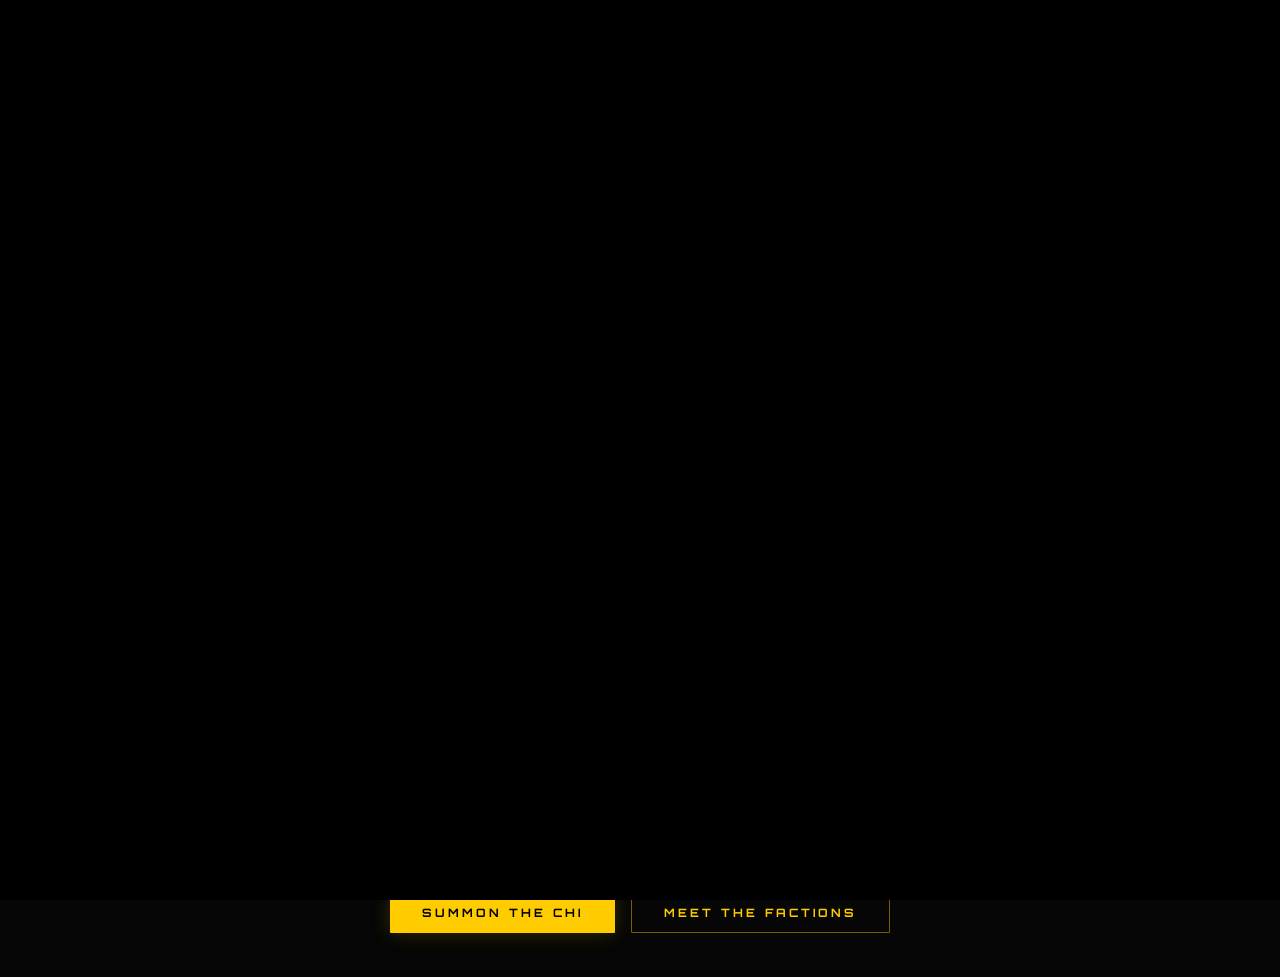
==== index.html @ ce6b32f4 "Add files via upload" ====
<!DOCTYPE html>
<html lang="en">

<head>
    <meta charset="UTF-8">
    <meta name="viewport" content="width=device-width, initial-scale=1.0">
    <title>Iron Fist | The Immortal Weapon</title>
    <link rel="icon" type="image/png" href="Assets\iron-fist-icon-4.png">
    <link rel="stylesheet" href="css/style.css">

    <style>
        /* ── Hero ── */
        .hero {
            position: relative;
            height: 100vh;
            display: flex;
            align-items: center;
            justify-content: center;
            text-align: center;
            overflow: hidden;
            background: #050605;
        }

        /* Subtle radial glow behind the fist */
        .hero::before {
            content: '';
            position: absolute;
            inset: 0;
            background: radial-gradient(ellipse 60% 50% at 50% 55%,
                    rgba(255, 204, 0, 0.07) 0%,
                    transparent 70%);
            pointer-events: none;
            z-index: 0;
        }

        /* ── Fist emblem ── */
        .fist-wrap {
            position: relative;
            width: clamp(130px, 22vw, 200px);
            height: clamp(130px, 22vw, 200px);
            margin: 0 auto 2rem;
        }

        /* Rotating ring */
        .fist-ring {
            position: absolute;
            inset: 0;
            border-radius: 50%;
            border: 1.5px solid rgba(255, 204, 0, 0.35);
            animation: spinRing 18s linear infinite;
        }

        .fist-ring::before {
            content: '';
            position: absolute;
            top: -4px;
            left: 50%;
            transform: translateX(-50%);
            width: 8px;
            height: 8px;
            border-radius: 50%;
            background: var(--primary-gold);
            box-shadow: 0 0 12px var(--primary-gold);
        }

        @keyframes spinRing {
            to {
                transform: rotate(360deg);
            }
        }

        /* Inner glow disc */
        .fist-disc {
            position: absolute;
            inset: 12px;
            border-radius: 50%;
            background: radial-gradient(circle, rgba(255, 204, 0, 0.10) 0%, rgba(5, 6, 5, 0.95) 65%);
            border: 1px solid rgba(255, 204, 0, 0.15);
            display: flex;
            align-items: center;
            justify-content: center;
        }

        /* SVG fist icon */
        .fist-svg {
            width: 52%;
            height: 52%;
            filter: drop-shadow(0 0 14px rgba(255, 204, 0, 0.55));
            animation: fistPulse 3.5s ease-in-out infinite;
        }

        @keyframes fistPulse {

            0%,
            100% {
                filter: drop-shadow(0 0 10px rgba(255, 204, 0, 0.4));
                transform: scale(1);
            }

            50% {
                filter: drop-shadow(0 0 22px rgba(255, 204, 0, 0.75));
                transform: scale(1.04);
            }
        }

        /* ── Hero content ── */
        .hero-content {
            position: relative;
            z-index: 2;
            max-width: 680px;
            padding: 2rem 1.5rem;
        }

        .hero-eyebrow {
            font-family: var(--font-heading);
            font-size: clamp(0.6rem, 1.5vw, 0.75rem);
            letter-spacing: 10px;
            color: var(--primary-gold);
            text-transform: uppercase;
            opacity: 0;
            animation: riseIn 1s 0.2s ease-out forwards;
            margin-bottom: 0.6rem;
        }

        .hero-text-logo {
            font-family: var(--font-heading);
            color: transparent;
            font-weight: 900;
            font-size: clamp(4.5rem, 13vw, 10rem);
            margin: 0 auto;
            display: inline-block;
            -webkit-text-stroke: 2px var(--primary-gold);
            text-shadow: 0 0 20px rgba(255, 204, 0, 0.5), 0 0 50px rgba(255, 204, 0, 0.3);
            line-height: 0.88;
            letter-spacing: 4px;
            transform: perspective(500px) translateZ(40px);
            transition: all 0.3s ease;
            opacity: 0;
            animation: riseIn 1s 0.5s ease-out forwards;
            margin-bottom: 0.2rem;
        }

        .hero-text-logo:hover {
            color: var(--primary-gold);
            filter: drop-shadow(0 0 30px var(--primary-gold)) brightness(1.2);
            -webkit-text-stroke: 0px;
        }

        .glow-text {
            animation: riseIn 1s 0.5s ease-out forwards, glow 1.6s ease-in-out infinite alternate;
        }

        @keyframes glow {
            from {
                text-shadow: 0 0 3px rgba(255, 220, 0, 0.9),
                    0 0 8px rgba(255, 204, 0, 0.6),
                    0 0 18px rgba(255, 190, 0, 0.35);
            }

            to {
                text-shadow: 0 0 2px rgba(255, 204, 0, 0.3),
                    0 0 5px rgba(180, 140, 0, 0.15);
            }
        }

        .hero-tagline {
            font-family: var(--font-body);
            font-size: clamp(0.85rem, 1.8vw, 1rem);
            color: #a0a8a0;
            letter-spacing: 3px;
            text-transform: uppercase;
            opacity: 0;
            animation: riseIn 1s 0.8s ease-out forwards;
            margin-bottom: 1.8rem;
        }

        .hero-divider {
            width: 48px;
            height: 1px;
            background: var(--primary-gold);
            margin: 1.4rem auto;
            opacity: 0;
            animation: riseIn 1s 1s ease-out forwards;
            box-shadow: 0 0 8px rgba(255, 204, 0, 0.5);
        }

        .hero-desc {
            font-family: var(--font-body);
            font-size: clamp(0.9rem, 1.6vw, 1.05rem);
            color: #757d75;
            line-height: 1.75;
            max-width: 520px;
            margin: 0 auto 2.2rem;
            opacity: 0;
            animation: riseIn 1s 1.2s ease-out forwards;
        }

        .cta-group {
            display: flex;
            gap: 1rem;
            justify-content: center;
            flex-wrap: wrap;
            opacity: 0;
            animation: riseIn 1s 1.5s ease-out forwards;
        }

        @keyframes riseIn {
            from {
                opacity: 0;
                transform: translateY(16px);
            }

            to {
                opacity: 1;
                transform: translateY(0);
            }
        }

        /* Slim clean buttons */
        .btn-slim {
            display: inline-flex;
            align-items: center;
            gap: 0.5rem;
            padding: 0.7rem 2rem;
            font-family: var(--font-heading);
            font-size: 0.72rem;
            font-weight: 700;
            letter-spacing: 3px;
            text-transform: uppercase;
            border-radius: 1px;
            cursor: pointer;
            transition: all 0.3s ease;
        }

        .btn-gold {
            background: var(--primary-gold);
            color: #000;
            border: none;
            box-shadow: 0 0 20px rgba(255, 204, 0, 0.2);
        }

        .btn-gold:hover {
            background: #ffe040;
            box-shadow: 0 0 30px rgba(255, 204, 0, 0.5);
            transform: translateY(-2px);
        }

        .btn-ghost {
            background: transparent;
            color: var(--primary-gold);
            border: 1px solid rgba(255, 204, 0, 0.45);
        }

        .btn-ghost:hover {
            background: rgba(255, 204, 0, 0.06);
            border-color: var(--primary-gold);
            transform: translateY(-2px);
        }

        /* ── Mobile ── */
        @media (max-width: 600px) {
            .hero-title {
                font-size: clamp(3.5rem, 20vw, 6rem);
            }

            .cta-group {
                flex-direction: column;
                align-items: center;
            }

            .btn-slim {
                width: 220px;
                justify-content: center;
            }
        }
    </style>
</head>

<body>

    <div id="intro-loader">
        <video id="intro-video" autoplay muted playsinline>
            <source src="Assets\IRONFIST LOGO INTRO.mp4" type="video/mp4">
        </video>
    </div>

    <nav>
        <div class="nav-container">
            <a href="index.html" class="nav-logo-link">
                <img src="Assets\iron-fist-icon-4.png" width="60" height="42" alt="Site Logo" class="logo">
            </a>
            <button class="hamburger" id="hamburger" aria-label="Toggle navigation">
                <span></span><span></span><span></span>
            </button>
            <ul class="nav-links" id="nav-links">
                <li><a href="index.html" class="active">Home</a></li>
                <li><a href="the origin.html">Origin</a></li>
                <li><a href="characters.html">Factions</a></li>
                <li><a href="the war.html">War</a></li>
                <li><a href="the lore.html">Lore</a></li>
            </ul>
        </div>
    </nav>
    <br>
    <br>
    <br>

    <header class="hero">
        <div class="hero-content">

            <!-- Fist Emblem -->
            <div class="fist-wrap">
                <div class="fist-ring"></div>
                <div class="fist-disc">
                    <!-- Chi Power Fist: fist + radiating energy rays + chi core -->
                    <svg class="fist-svg" viewBox="0 0 100 100" xmlns="http://www.w3.org/2000/svg">
                        <defs>
                            <radialGradient id="chiCore" cx="50%" cy="50%" r="50%">
                                <stop offset="0%" stop-color="#fff9c4" stop-opacity="1" />
                                <stop offset="40%" stop-color="#ffcc00" stop-opacity="0.9" />
                                <stop offset="100%" stop-color="#ff8800" stop-opacity="0" />
                            </radialGradient>
                        </defs>

                        <!-- Energy rays radiating outward (8 directions) -->
                        <g stroke="#ffcc00" stroke-linecap="round" opacity="0.55">
                            <line x1="50" y1="50" x2="50" y2="6" stroke-width="1.2" />
                            <line x1="50" y1="50" x2="50" y2="94" stroke-width="1.2" />
                            <line x1="50" y1="50" x2="6" y2="50" stroke-width="1.2" />
                            <line x1="50" y1="50" x2="94" y2="50" stroke-width="1.2" />
                            <line x1="50" y1="50" x2="21" y2="21" stroke-width="0.8" opacity="0.4" />
                            <line x1="50" y1="50" x2="79" y2="21" stroke-width="0.8" opacity="0.4" />
                            <line x1="50" y1="50" x2="21" y2="79" stroke-width="0.8" opacity="0.4" />
                            <line x1="50" y1="50" x2="79" y2="79" stroke-width="0.8" opacity="0.4" />
                        </g>

                        <!-- Short inner burst lines (closer energy) -->
                        <g stroke="#ffe040" stroke-linecap="round" opacity="0.7">
                            <line x1="50" y1="50" x2="50" y2="22" stroke-width="2" />
                            <line x1="50" y1="50" x2="50" y2="78" stroke-width="2" />
                            <line x1="50" y1="50" x2="22" y2="50" stroke-width="2" />
                            <line x1="50" y1="50" x2="78" y2="50" stroke-width="2" />
                            <line x1="50" y1="50" x2="29" y2="29" stroke-width="1.5" />
                            <line x1="50" y1="50" x2="71" y2="29" stroke-width="1.5" />
                            <line x1="50" y1="50" x2="29" y2="71" stroke-width="1.5" />
                            <line x1="50" y1="50" x2="71" y2="71" stroke-width="1.5" />
                        </g>

                        <!-- Fist body (fingers) -->
                        <rect x="32" y="28" width="8.5" height="20" rx="3.5" fill="#ffcc00" />
                        <rect x="42" y="24" width="8.5" height="24" rx="3.5" fill="#ffcc00" />
                        <rect x="52" y="26" width="8.5" height="22" rx="3.5" fill="#ffcc00" />
                        <rect x="62" y="30" width="8" height="18" rx="3.5" fill="#ffcc00" />

                        <!-- Palm -->
                        <rect x="28" y="44" width="46" height="22" rx="4" fill="#ffcc00" />

                        <!-- Thumb -->
                        <rect x="18" y="48" width="13" height="10" rx="4" fill="#ffcc00" />

                        <!-- Knuckle grooves -->
                        <g stroke="#050605" stroke-width="1.2">
                            <line x1="38" y1="44" x2="38" y2="51" />
                            <line x1="47" y1="44" x2="47" y2="51" />
                            <line x1="57" y1="44" x2="57" y2="51" />
                            <line x1="66" y1="44" x2="66" y2="51" />
                        </g>

                        <!-- Chi core glow on knuckle face -->
                        <ellipse cx="50" cy="48" rx="14" ry="6" fill="url(#chiCore)" opacity="0.75" />
                    </svg>
                </div>
            </div>

            <p class="hero-eyebrow">The Immortal Weapon</p>
            <h1 class="hero-text-logo glow-text">IRON<br>FIST</h1>
            <br>
            <br>
            <p class="hero-tagline">Sworn Defender &middot; K'un-Lun &middot; Chi Warrior</p>
            <div class="hero-divider"></div>
            <p class="hero-desc">
                Danny Rand returns from the mystical city of K'un&#8209;Lun with the power of the Iron Fist &mdash;
                a weapon forged from chi. Now he faces the shadows threatening New York City.
            </p>

            <div class="cta-group">
                <button class="btn-slim btn-gold" onclick="window.location.href='the origin.html'">Summon the
                    Chi</button>
                <button class="btn-slim btn-ghost" onclick="window.location.href='characters.html'">Meet the
                    Factions</button>
            </div>
        </div>
    </header>

    <script src="js/main.js"></script>

    <script>
        window.addEventListener("load", () => {
            const loader = document.getElementById("intro-loader");
            const video = document.getElementById("intro-video");

            // 1. Switch to sessionStorage to allow the intro once per tab session
            if (sessionStorage.getItem("introPlayed") === "true") {
                if (loader) {
                    loader.style.display = "none"; // Hide immediately
                    loader.remove();
                }
                return;
            }

            // 2. Play intro normally
            if (video) {
                video.play().catch(error => {
                    // Browsers often block autoplay; if it fails, just remove the loader
                    console.log("Autoplay blocked or failed:", error);
                    loader.remove();
                });

                video.onended = () => {
                    loader.classList.add("fade-out");

                    setTimeout(() => {
                        loader.remove();
                        // 3. Mark as played for THIS session only
                        sessionStorage.setItem("introPlayed", "true");
                    }, 600);
                };
            } else {
                // Safety check: if no video found, remove loader so site isn't stuck
                if (loader) loader.remove();
            }
        });
    </script>

</body>

</html>
---- css/style.css ----
/* Google Fonts */
@import url('https://fonts.googleapis.com/css2?family=Orbitron:wght@700;900&family=Rajdhani:wght@400;600;700&display=swap');

:root {
    /* Color Palette - Iron Fist Theme */
    --primary-gold: #ffcc00;
    /* Chi Energy */
    --primary-gold-glow: rgba(255, 204, 0, 0.6);
    --secondary-green: #00ff66;
    /* Dragon magic */
    --bg-darker: #050605;
    /* Blackish green */
    --bg-dark: #0a0e0a;
    --text-light: #f0f4f0;
    --text-muted: #8a9c8a;

    /* Typography */
    --font-heading: 'Orbitron', sans-serif;
    --font-body: 'Rajdhani', sans-serif;

    /* Variables */
    --transition-fast: 0.2s ease;
    --transition-medium: 0.4s ease;
    --transition-slow: 0.8s ease-out;
}

* {
    margin: 0;
    padding: 0;
    box-sizing: border-box;
}

body {
    font-family: var(--font-body);
    background-color: var(--bg-darker);
    color: var(--text-light);
    line-height: 1.6;
    overflow-x: hidden;
    cursor: default;
}

/* Scrollbar Styling */
::-webkit-scrollbar {
    width: 10px;
}

::-webkit-scrollbar-track {
    background: var(--bg-darker);
}

::-webkit-scrollbar-thumb {
    background: #333;
    border-radius: 5px;
}

::-webkit-scrollbar-thumb:hover {
    background: var(--primary-gold);
    box-shadow: 0 0 10px var(--primary-gold);
}

::selection {
    background: var(--primary-gold-glow);
    color: #000;
}

/* Canvas background wrapper */
#particle-canvas {
    position: fixed;
    top: 0;
    left: 0;
    width: 100%;
    height: 100%;
    pointer-events: none;
    z-index: 1;
}

/* Typography styles */
h1,
h2,
h3,
h4,
h5,
h6 {
    font-family: var(--font-heading);
    letter-spacing: 2px;
    text-transform: uppercase;
}

a {
    text-decoration: none;
    color: inherit;
}

/* Container */
.container {
    max-width: 1200px;
    margin: 0 auto;
    padding: 0 2rem;
}

.btn {
    display: inline-block;
    padding: 1rem 2.5rem;
    font-family: var(--font-heading);
    font-size: 1.1rem;
    font-weight: 700;
    text-transform: uppercase;
    letter-spacing: 2px;
    background: var(--primary-gold);
    color: #000;
    border: none;
    border-radius: 2px;
    cursor: pointer;
    transition: var(--transition-medium);
    box-shadow: 0 0 15px rgba(255, 204, 0, 0.3);
    position: relative;
    overflow: hidden;
}

.btn:hover {
    transform: scale(1.05);
    box-shadow: 0 0 30px var(--primary-gold) !important;
    background: #ffe680;
}

.btn-outline {
    background: rgba(0, 0, 0, 0.5);
    border: 2px solid var(--primary-gold);
    color: var(--primary-gold);
}

.btn-outline:hover {
    background: var(--primary-gold);
    color: #000;
    box-shadow: 0 0 25px var(--primary-gold-glow);
}

/* ===================== NAVIGATION ===================== */
nav {
    position: fixed;
    top: 0;
    width: 100%;
    padding: 1rem 0;
    z-index: 1000;
    background: linear-gradient(to bottom, rgba(5, 6, 5, 0.97), rgba(5, 6, 5, 0.85));
    backdrop-filter: blur(10px);
    border-bottom: 2px solid rgba(255, 204, 0, 0.1);
}

.nav-container {
    max-width: 1200px;
    margin: 0 auto;
    display: flex;
    justify-content: space-between;
    align-items: center;
    padding: 0 2rem;
}

.nav-logo-link {
    display: flex;
    align-items: center;
    flex-shrink: 0;
}

.nav-logo,
.logo {
    height: 42px;
    width: auto;
    filter: drop-shadow(0 0 10px rgba(255, 204, 0, 0.5));
    transition: var(--transition-medium);
    mix-blend-mode: screen;
    object-fit: contain;
}

.nav-logo-link:hover .nav-logo,
.nav-logo-link:hover .logo {
    filter: drop-shadow(0 0 15px var(--primary-gold)) brightness(1.2);
    transform: scale(1.05);
}

.nav-links {
    list-style: none;
    display: flex;
    align-items: center;
    gap: 2rem;
    margin: 0;
    padding: 0;
}

.nav-links li a {
    font-family: var(--font-heading);
    font-size: 0.85rem;
    font-weight: 700;
    letter-spacing: 2px;
    text-transform: uppercase;
    color: var(--text-muted);
    transition: var(--transition-fast);
    padding-bottom: 5px;
    position: relative;
}

.nav-links li a.active,
.nav-links li a:hover {
    color: var(--primary-gold);
    text-shadow: 0 0 10px var(--primary-gold-glow);
}

.nav-links li a::after {
    content: '';
    position: absolute;
    bottom: 0;
    left: 0;
    width: 0;
    height: 2px;
    background: var(--primary-gold);
    transition: var(--transition-medium);
    box-shadow: 0 0 10px var(--primary-gold);
}

.nav-links li a.active::after,
.nav-links li a:hover::after {
    width: 100%;
}

/* Hamburger Button */
.hamburger {
    display: none;
    flex-direction: column;
    justify-content: center;
    align-items: center;
    gap: 5px;
    width: 38px;
    height: 38px;
    background: none;
    border: none;
    cursor: pointer;
    padding: 4px;
    z-index: 1100;
    flex-shrink: 0;
}

.hamburger span {
    display: block;
    width: 24px;
    height: 2px;
    background: var(--primary-gold);
    border-radius: 2px;
    transition: all 0.35s ease;
    box-shadow: 0 0 6px var(--primary-gold-glow);
}

/* Hamburger open state */
.hamburger.open span:nth-child(1) {
    transform: translateY(7px) rotate(45deg);
}

.hamburger.open span:nth-child(2) {
    opacity: 0;
    transform: scaleX(0);
}

.hamburger.open span:nth-child(3) {
    transform: translateY(-7px) rotate(-45deg);
}

/* Animations */
@keyframes fadeIn {
    from {
        opacity: 0;
        transform: translateY(20px);
    }

    to {
        opacity: 1;
        transform: translateY(0);
    }
}

.fade-in {
    animation: fadeIn 1s ease-out forwards;
    opacity: 0;
}

.delay-1 {
    animation-delay: 0.4s;
}

.delay-2 {
    animation-delay: 0.8s;
}

.delay-3 {
    animation-delay: 1.2s;
}

/* Chi Energy Pulse */
@keyframes chiPulse {
    0% {
        transform: scale(1);
        filter: brightness(1) drop-shadow(0 0 10px var(--primary-gold-glow));
    }

    50% {
        transform: scale(1.02);
        filter: brightness(1.3) drop-shadow(0 0 25px var(--primary-gold));
    }

    100% {
        transform: scale(1);
        filter: brightness(1) drop-shadow(0 0 10px var(--primary-gold-glow));
    }
}

.chi-active {
    animation: chiPulse 1.5s cubic-bezier(0.1, 0.7, 0.3, 1) both;
}

/* Utility */
.border-b {
    border-bottom: 1px solid rgba(255, 204, 0, 0.2);
}

.text-center {
    text-align: center;
}

/* ===================== MOBILE MEDIA QUERIES ===================== */
@media (max-width: 768px) {

    /* Navigation — mobile drawer */
    .hamburger {
        display: flex;
    }

    .nav-links {
        position: fixed;
        top: 0;
        right: -100%;
        width: min(280px, 80vw);
        height: 100vh;
        flex-direction: column;
        gap: 0;
        background: rgba(5, 6, 5, 0.98);
        border-left: 2px solid rgba(255, 204, 0, 0.15);
        padding: 100px 2rem 2rem;
        transition: right 0.4s cubic-bezier(0.4, 0, 0.2, 1);
        backdrop-filter: blur(20px);
    }

    .nav-links.open {
        right: 0;
    }

    .nav-links li {
        width: 100%;
        border-bottom: 1px solid rgba(255, 204, 0, 0.08);
    }

    .nav-links li a {
        display: block;
        padding: 1rem 0;
        font-size: 1rem;
        letter-spacing: 3px;
    }

    /* Hide logo li that's inside nav-links */
    .nav-links li:first-child {
        display: none;
    }

    /* Container padding on small screens */
    .container {
        padding: 0 1rem;
    }

    /* Buttons */
    .btn {
        font-size: 0.85rem;
        padding: 0.75rem 1.5rem;
        letter-spacing: 1px;
    }

    /* Page header */
    .page-header {
        padding-top: 100px !important;
        padding-bottom: 30px !important;
    }

    .page-header h1 {
        font-size: clamp(1.8rem, 8vw, 3rem) !important;
    }

    .page-header p {
        font-size: 0.95rem;
        padding: 0 1rem 1.5rem !important;
    }
}

@media (max-width: 480px) {
    .nav-container {
        padding: 0 1rem;
    }

    .btn {
        font-size: 0.78rem;
        padding: 0.65rem 1.2rem;
    }
}

#intro-loader {
    position: fixed;
    top: 0;
    left: 0;
    width: 100%;
    height: 100%;
    background: black;
    z-index: 9999;

    display: flex;
    justify-content: center;
    align-items: center;

    opacity: 1;
    transition: opacity 0.6s ease;

    overflow: hidden;
    /* 🔥 prevents scroll issues on mobile */
}

#intro-loader.fade-out {
    opacity: 0;
}

#intro-video {
    width: 100%;
    height: 100%;
    object-fit: cover;
    /* 🔥 KEY for responsiveness */
}

/* 🔥 Extra safety for mobile screens */
@media (max-width: 768px) {
    #intro-video {
        width: 100vw;
        height: 100vh;
        object-fit: cover;
    }
}
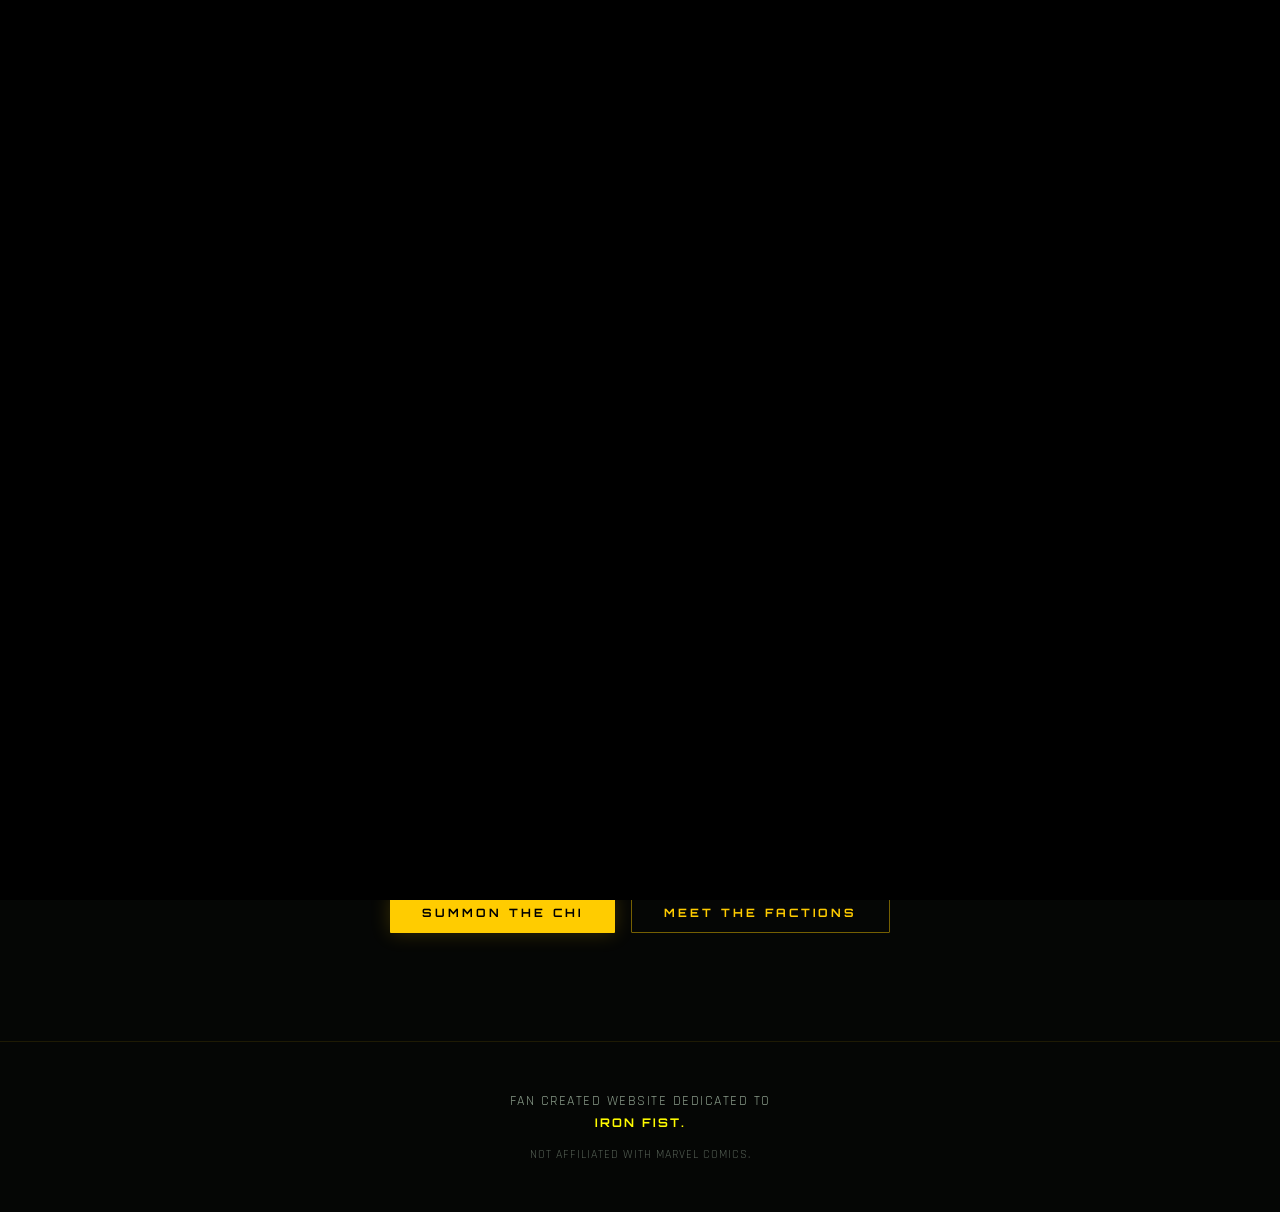
==== commit 6e6db060: "Add footer with disclaimer and fan site information" ====
--- a/index.html
+++ b/index.html
@@ -432,6 +432,13 @@
         });
     </script>
 
+        <footer>
+        <div class="footer-text">
+            Fan created website dedicated to <h5 style="color: #fffb00;">Iron Fist.</h5>
+            <span class="footer-disclaimer">Not affiliated with Marvel Comics.</span>
+        </div>
+    </footer>
+
 </body>
 
-</html>+</html>
--- a/css/style.css
+++ b/css/style.css
@@ -445,4 +445,33 @@
         height: 100vh;
         object-fit: cover;
     }
-}+}
+
+/* ===================== FOOTER ===================== */
+footer {
+    padding: 3rem 1rem;
+    text-align: center;
+    background: var(--bg-darker);
+    border-top: 1px solid rgba(255, 204, 0, 0.1);
+    margin-top: 4rem;
+    position: relative;
+    z-index: 2;
+}
+
+.footer-text {
+    font-family: var(--font-body);
+    font-size: 0.9rem;
+    color: var(--text-muted);
+    letter-spacing: 1.5px;
+    max-width: 600px;
+    margin: 0 auto;
+    text-transform: uppercase;
+}
+
+.footer-disclaimer {
+    display: block;
+    margin-top: 0.8rem;
+    font-size: 0.75rem;
+    opacity: 0.6;
+    letter-spacing: 1px;
+}
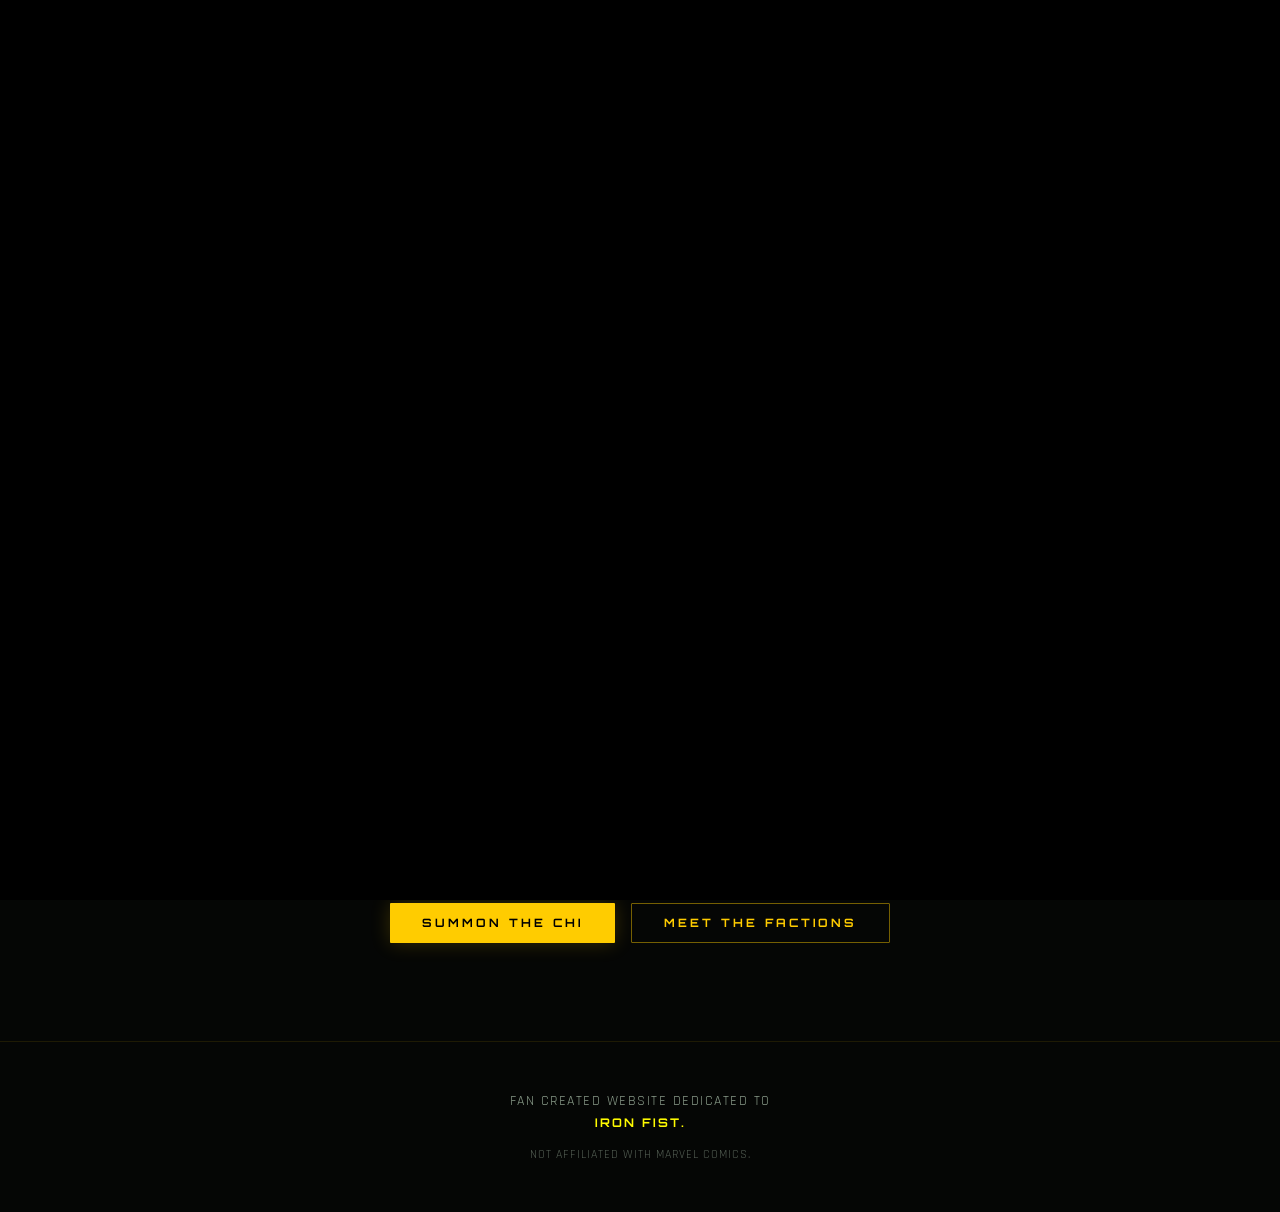
==== commit 3886cb1e: "Add files via upload" ====
--- a/index.html
+++ b/index.html
@@ -33,74 +33,101 @@
             z-index: 0;
         }
 
-        /* ── Fist emblem ── */
-        .fist-wrap {
+        /* ── Chi Emblem ── */
+        .chi-wrap {
             position: relative;
-            width: clamp(130px, 22vw, 200px);
-            height: clamp(130px, 22vw, 200px);
+            width: clamp(140px, 24vw, 220px);
+            height: clamp(140px, 24vw, 220px);
             margin: 0 auto 2rem;
-        }
-
-        /* Rotating ring */
-        .fist-ring {
+            cursor: pointer;
+            perspective: 800px;
+        }
+
+        .chi-emblem {
+            position: absolute;
+            inset: 0;
+            transform-style: preserve-3d;
+            transition: transform 0.5s cubic-bezier(0.2, 0.8, 0.2, 1);
+        }
+
+        /* Outer runic ring */
+        .chi-ring-outer {
             position: absolute;
             inset: 0;
             border-radius: 50%;
-            border: 1.5px solid rgba(255, 204, 0, 0.35);
-            animation: spinRing 18s linear infinite;
-        }
-
-        .fist-ring::before {
-            content: '';
+            border: 1px dashed rgba(255, 204, 0, 0.4);
+            animation: spinRight 25s linear infinite;
+        }
+
+        /* Inner solid ring */
+        .chi-ring-inner {
             position: absolute;
-            top: -4px;
-            left: 50%;
-            transform: translateX(-50%);
-            width: 8px;
-            height: 8px;
+            inset: 16px;
             border-radius: 50%;
-            background: var(--primary-gold);
-            box-shadow: 0 0 12px var(--primary-gold);
-        }
-
-        @keyframes spinRing {
-            to {
-                transform: rotate(360deg);
-            }
-        }
-
-        /* Inner glow disc */
-        .fist-disc {
+            border: 2px solid rgba(255, 204, 0, 0.15);
+            border-top-color: var(--primary-gold);
+            border-bottom-color: var(--primary-gold);
+            animation: spinLeft 15s linear infinite;
+            box-shadow: inset 0 0 15px rgba(255, 204, 0, 0.05);
+            transition: all 0.5s ease;
+        }
+
+        .chi-wrap:hover .chi-ring-inner {
+            border-color: var(--primary-gold);
+            box-shadow: inset 0 0 25px rgba(255, 204, 0, 0.2), 0 0 25px rgba(255, 204, 0, 0.2);
+            animation: spinLeft 5s linear infinite;
+        }
+
+        /* The core */
+        .chi-core {
             position: absolute;
-            inset: 12px;
+            inset: 32px;
             border-radius: 50%;
-            background: radial-gradient(circle, rgba(255, 204, 0, 0.10) 0%, rgba(5, 6, 5, 0.95) 65%);
-            border: 1px solid rgba(255, 204, 0, 0.15);
+            background: radial-gradient(circle, rgba(255, 204, 0, 0.15) 0%, rgba(5, 6, 5, 0.95) 75%);
+            border: 1px solid rgba(255, 204, 0, 0.3);
             display: flex;
             align-items: center;
             justify-content: center;
-        }
-
-        /* SVG fist icon */
-        .fist-svg {
-            width: 52%;
-            height: 52%;
-            filter: drop-shadow(0 0 14px rgba(255, 204, 0, 0.55));
-            animation: fistPulse 3.5s ease-in-out infinite;
-        }
-
-        @keyframes fistPulse {
-
-            0%,
-            100% {
-                filter: drop-shadow(0 0 10px rgba(255, 204, 0, 0.4));
-                transform: scale(1);
-            }
-
-            50% {
-                filter: drop-shadow(0 0 22px rgba(255, 204, 0, 0.75));
-                transform: scale(1.04);
-            }
+            overflow: hidden;
+            transition: all 0.5s ease;
+        }
+
+        .chi-wrap:hover .chi-core {
+            background: radial-gradient(circle, rgba(255, 204, 0, 0.3) 0%, rgba(5, 6, 5, 0.9) 70%);
+            border-color: rgba(255, 204, 0, 0.8);
+            box-shadow: 0 0 30px rgba(255, 204, 0, 0.4);
+        }
+
+        .chi-logo-img {
+            width: 60%;
+            height: 60%;
+            object-fit: contain;
+            filter: drop-shadow(0 0 8px rgba(255, 204, 0, 0.6));
+            animation: pulseLogo 3s ease-in-out infinite alternate;
+            transition: all 0.4s ease;
+        }
+
+        .chi-wrap:hover .chi-logo-img {
+            filter: drop-shadow(0 0 20px var(--primary-gold)) brightness(1.2);
+            animation: pulseLogoHover 1.5s ease-in-out infinite alternate;
+            transform: scale(1.15);
+        }
+
+        @keyframes pulseLogo {
+            from { filter: drop-shadow(0 0 6px rgba(255, 204, 0, 0.4)); transform: scale(0.95); }
+            to { filter: drop-shadow(0 0 15px rgba(255, 204, 0, 0.8)); transform: scale(1.05); }
+        }
+
+        @keyframes pulseLogoHover {
+            from { filter: drop-shadow(0 0 15px var(--primary-gold)) brightness(1.1); transform: scale(1.1); }
+            to { filter: drop-shadow(0 0 30px var(--primary-gold)) brightness(1.3); transform: scale(1.25); }
+        }
+
+        @keyframes spinRight {
+            to { transform: rotate(360deg); }
+        }
+        @keyframes spinLeft {
+            to { transform: rotate(-360deg); }
         }
 
         /* ── Hero content ── */
@@ -308,67 +335,15 @@
     <header class="hero">
         <div class="hero-content">
 
-            <!-- Fist Emblem -->
-            <div class="fist-wrap">
-                <div class="fist-ring"></div>
-                <div class="fist-disc">
-                    <!-- Chi Power Fist: fist + radiating energy rays + chi core -->
-                    <svg class="fist-svg" viewBox="0 0 100 100" xmlns="http://www.w3.org/2000/svg">
-                        <defs>
-                            <radialGradient id="chiCore" cx="50%" cy="50%" r="50%">
-                                <stop offset="0%" stop-color="#fff9c4" stop-opacity="1" />
-                                <stop offset="40%" stop-color="#ffcc00" stop-opacity="0.9" />
-                                <stop offset="100%" stop-color="#ff8800" stop-opacity="0" />
-                            </radialGradient>
-                        </defs>
-
-                        <!-- Energy rays radiating outward (8 directions) -->
-                        <g stroke="#ffcc00" stroke-linecap="round" opacity="0.55">
-                            <line x1="50" y1="50" x2="50" y2="6" stroke-width="1.2" />
-                            <line x1="50" y1="50" x2="50" y2="94" stroke-width="1.2" />
-                            <line x1="50" y1="50" x2="6" y2="50" stroke-width="1.2" />
-                            <line x1="50" y1="50" x2="94" y2="50" stroke-width="1.2" />
-                            <line x1="50" y1="50" x2="21" y2="21" stroke-width="0.8" opacity="0.4" />
-                            <line x1="50" y1="50" x2="79" y2="21" stroke-width="0.8" opacity="0.4" />
-                            <line x1="50" y1="50" x2="21" y2="79" stroke-width="0.8" opacity="0.4" />
-                            <line x1="50" y1="50" x2="79" y2="79" stroke-width="0.8" opacity="0.4" />
-                        </g>
-
-                        <!-- Short inner burst lines (closer energy) -->
-                        <g stroke="#ffe040" stroke-linecap="round" opacity="0.7">
-                            <line x1="50" y1="50" x2="50" y2="22" stroke-width="2" />
-                            <line x1="50" y1="50" x2="50" y2="78" stroke-width="2" />
-                            <line x1="50" y1="50" x2="22" y2="50" stroke-width="2" />
-                            <line x1="50" y1="50" x2="78" y2="50" stroke-width="2" />
-                            <line x1="50" y1="50" x2="29" y2="29" stroke-width="1.5" />
-                            <line x1="50" y1="50" x2="71" y2="29" stroke-width="1.5" />
-                            <line x1="50" y1="50" x2="29" y2="71" stroke-width="1.5" />
-                            <line x1="50" y1="50" x2="71" y2="71" stroke-width="1.5" />
-                        </g>
-
-                        <!-- Fist body (fingers) -->
-                        <rect x="32" y="28" width="8.5" height="20" rx="3.5" fill="#ffcc00" />
-                        <rect x="42" y="24" width="8.5" height="24" rx="3.5" fill="#ffcc00" />
-                        <rect x="52" y="26" width="8.5" height="22" rx="3.5" fill="#ffcc00" />
-                        <rect x="62" y="30" width="8" height="18" rx="3.5" fill="#ffcc00" />
-
-                        <!-- Palm -->
-                        <rect x="28" y="44" width="46" height="22" rx="4" fill="#ffcc00" />
-
-                        <!-- Thumb -->
-                        <rect x="18" y="48" width="13" height="10" rx="4" fill="#ffcc00" />
-
-                        <!-- Knuckle grooves -->
-                        <g stroke="#050605" stroke-width="1.2">
-                            <line x1="38" y1="44" x2="38" y2="51" />
-                            <line x1="47" y1="44" x2="47" y2="51" />
-                            <line x1="57" y1="44" x2="57" y2="51" />
-                            <line x1="66" y1="44" x2="66" y2="51" />
-                        </g>
-
-                        <!-- Chi core glow on knuckle face -->
-                        <ellipse cx="50" cy="48" rx="14" ry="6" fill="url(#chiCore)" opacity="0.75" />
-                    </svg>
+            <!-- Chi Emblem -->
+            <div class="chi-wrap" id="chiEmblem">
+                <div class="chi-emblem" id="chiEmblemInner">
+                    <div class="chi-ring-outer"></div>
+                    <div class="chi-ring-inner"></div>
+                    <div class="chi-core">
+                        <!-- Official Iron Fist Logo -->
+                        <img src="Assets\iron-fist-icon-4.png" alt="Iron Fist Logo" class="chi-logo-img">
+                    </div>
                 </div>
             </div>
 
@@ -430,9 +405,32 @@
                 if (loader) loader.remove();
             }
         });
+
+        // Interactive Chi Emblem 3D Hover Effect
+        const chiWrap = document.getElementById('chiEmblem');
+        const chiInner = document.getElementById('chiEmblemInner');
+        if (chiWrap && chiInner) {
+            chiWrap.addEventListener('mousemove', (e) => {
+                const rect = chiWrap.getBoundingClientRect();
+                const x = e.clientX - rect.left - rect.width / 2;
+                const y = e.clientY - rect.top - rect.height / 2;
+                const rotateX = (y / rect.height) * -40; // Max rotation X
+                const rotateY = (x / rect.width) * 40;  // Max rotation Y
+                chiInner.style.transform = `scale(1.1) translateZ(20px) rotateX(${rotateX}deg) rotateY(${rotateY}deg)`;
+            });
+            chiWrap.addEventListener('mouseleave', () => {
+                chiInner.style.transform = 'scale(1) translateZ(0) rotateX(0) rotateY(0)';
+                setTimeout(() => {
+                    // Slight reset delay to allow CSS transition to smooth out
+                    if(!chiWrap.matches(':hover')) {
+                        chiInner.style.transform = '';
+                    }
+                }, 500);
+            });
+        }
     </script>
 
-        <footer>
+    <footer>
         <div class="footer-text">
             Fan created website dedicated to <h5 style="color: #fffb00;">Iron Fist.</h5>
             <span class="footer-disclaimer">Not affiliated with Marvel Comics.</span>
@@ -441,4 +439,5 @@
 
 </body>
 
-</html>
+
+</html>
--- a/css/style.css
+++ b/css/style.css
@@ -138,22 +138,28 @@
 /* ===================== NAVIGATION ===================== */
 nav {
     position: fixed;
-    top: 0;
+    top: 1.5rem;
+    left: 50%;
+    transform: translateX(-50%);
+    width: 92%;
+    max-width: 1100px;
+    z-index: 1000;
+    background: rgba(15, 15, 15, 0.4);
+    backdrop-filter: blur(20px);
+    -webkit-backdrop-filter: blur(20px);
+    border: 1px solid rgba(255, 255, 255, 0.05);
+    border-radius: 50px;
+    box-shadow: 0 8px 32px rgba(0, 0, 0, 0.5);
+    transition: var(--transition-medium);
+}
+
+.nav-container {
     width: 100%;
-    padding: 1rem 0;
-    z-index: 1000;
-    background: linear-gradient(to bottom, rgba(5, 6, 5, 0.97), rgba(5, 6, 5, 0.85));
-    backdrop-filter: blur(10px);
-    border-bottom: 2px solid rgba(255, 204, 0, 0.1);
-}
-
-.nav-container {
-    max-width: 1200px;
     margin: 0 auto;
     display: flex;
     justify-content: space-between;
     align-items: center;
-    padding: 0 2rem;
+    padding: 0.6rem 2rem;
 }
 
 .nav-logo-link {
@@ -397,8 +403,14 @@
 }
 
 @media (max-width: 480px) {
+    nav {
+        top: 1rem;
+        width: 95%;
+        border-radius: 40px;
+    }
+
     .nav-container {
-        padding: 0 1rem;
+        padding: 0.6rem 1.2rem;
     }
 
     .btn {
@@ -474,4 +486,4 @@
     font-size: 0.75rem;
     opacity: 0.6;
     letter-spacing: 1px;
-}
+}
